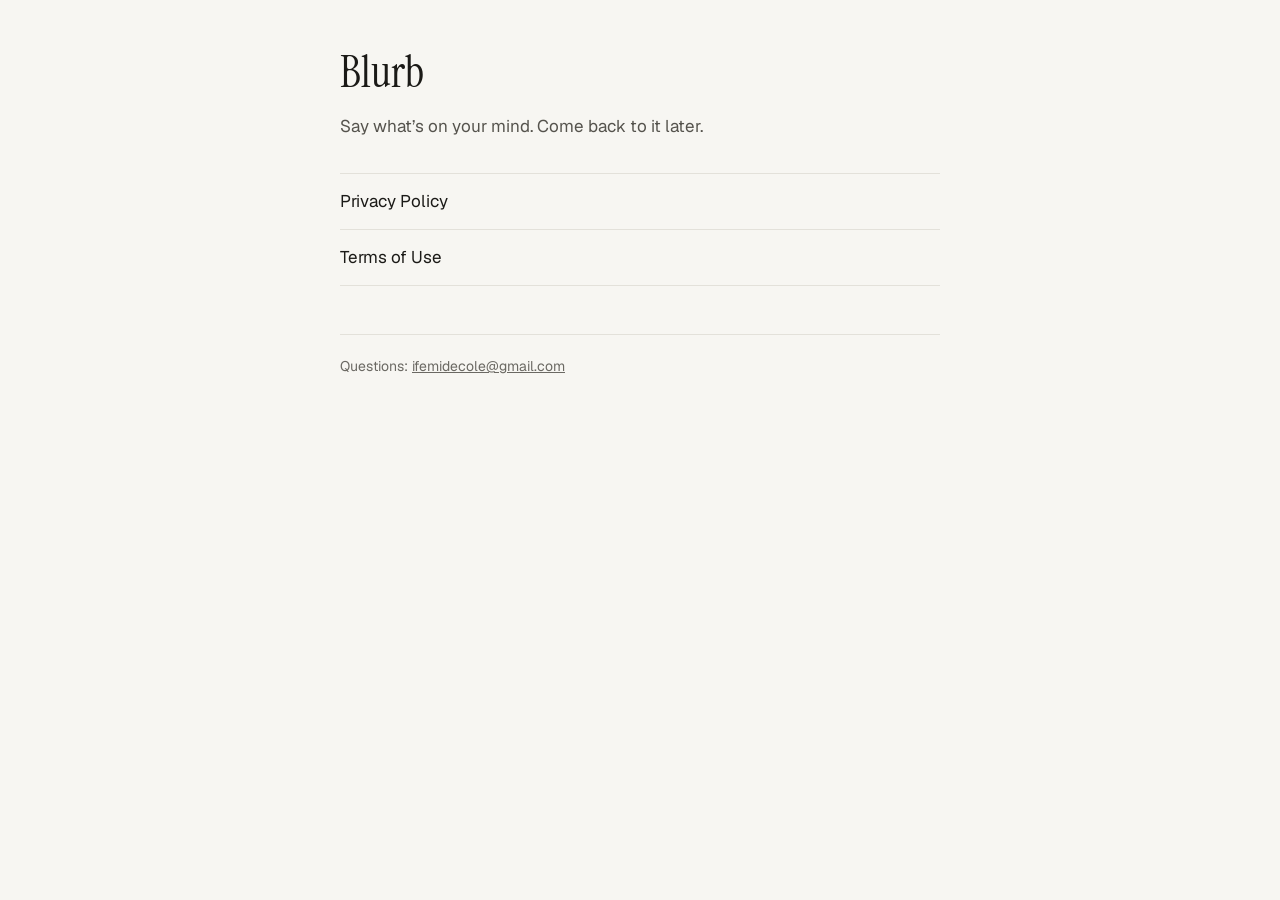
==== index.html @ 4c0948ec "Add Privacy Policy and Terms of Use pages Co-Authored-By: Claude Opus 5.5 <noreply@anthropic.com> Cl" ====
<!doctype html>
<html lang="en-GB">
<head>
<meta charset="utf-8">
<meta name="viewport" content="width=device-width, initial-scale=1">
<title>Blurb</title>
<meta name="description" content="Say what's on your mind. Come back to it later.">
<link rel="stylesheet" href="style.css">
</head>
<body>
<main>
<h1>Blurb</h1>
<p>Say what&rsquo;s on your mind. Come back to it later.</p>
<ul class="links">
<li><a href="privacy.html">Privacy Policy</a></li>
<li><a href="terms.html">Terms of Use</a></li>
</ul>
<footer>Questions: <a href="mailto:ifemidecole@gmail.com">ifemidecole@gmail.com</a></footer>
</main>
</body>
</html>
---- style.css ----
/* Blurb's colours and type (from the app's design handoff). Fonts are served
   from this site, not Google, so visiting sends nothing to anyone else. */
@font-face {
  font-family: 'Geist';
  src: url('fonts/Geist_400Regular.ttf') format('truetype');
  font-weight: 400;
  font-display: swap;
}
@font-face {
  font-family: 'Geist';
  src: url('fonts/Geist_500Medium.ttf') format('truetype');
  font-weight: 500;
  font-display: swap;
}
@font-face {
  font-family: 'Instrument Serif';
  src: url('fonts/InstrumentSerif_400Regular.ttf') format('truetype');
  font-weight: 400;
  font-display: swap;
}

:root {
  --background: #F7F6F2;
  --text-primary: #1B1A17;
  --text-secondary: #55534D;
  --text-tertiary: #6B6963;
  --border: #E3E1DA;
}

* { box-sizing: border-box; }

body {
  margin: 0;
  background: var(--background);
  color: var(--text-primary);
  font-family: 'Geist', system-ui, -apple-system, sans-serif;
  font-size: 17px;
  line-height: 1.6;
  -webkit-text-size-adjust: 100%;
}

main {
  max-width: 640px;
  margin: 0 auto;
  padding: 48px 20px 64px;
}

.home {
  display: inline-block;
  margin-bottom: 32px;
  font-family: 'Instrument Serif', Georgia, serif;
  font-size: 28px;
  color: var(--text-primary);
  text-decoration: none;
}

h1 {
  margin: 0 0 8px;
  font-family: 'Instrument Serif', Georgia, serif;
  font-weight: 400;
  font-size: 44px;
  line-height: 1.1;
}

h2 {
  margin: 36px 0 8px;
  font-size: 18px;
  font-weight: 500;
}

.updated {
  margin: 0 0 32px;
  font-size: 14px;
  color: var(--text-tertiary);
}

p, li { color: var(--text-secondary); }
strong { color: var(--text-primary); font-weight: 500; }
ul, ol { padding-left: 22px; }
li { margin-bottom: 6px; }

a { color: var(--text-primary); }
a:hover { color: var(--text-secondary); }

.links {
  list-style: none;
  padding: 0;
  margin: 32px 0 0;
  border-top: 1px solid var(--border);
}
.links li { margin: 0; border-bottom: 1px solid var(--border); }
.links a {
  display: block;
  padding: 14px 0;
  font-size: 17px;
  text-decoration: none;
}

footer {
  margin-top: 48px;
  padding-top: 20px;
  border-top: 1px solid var(--border);
  font-size: 14px;
  color: var(--text-tertiary);
}
footer a { color: var(--text-tertiary); }
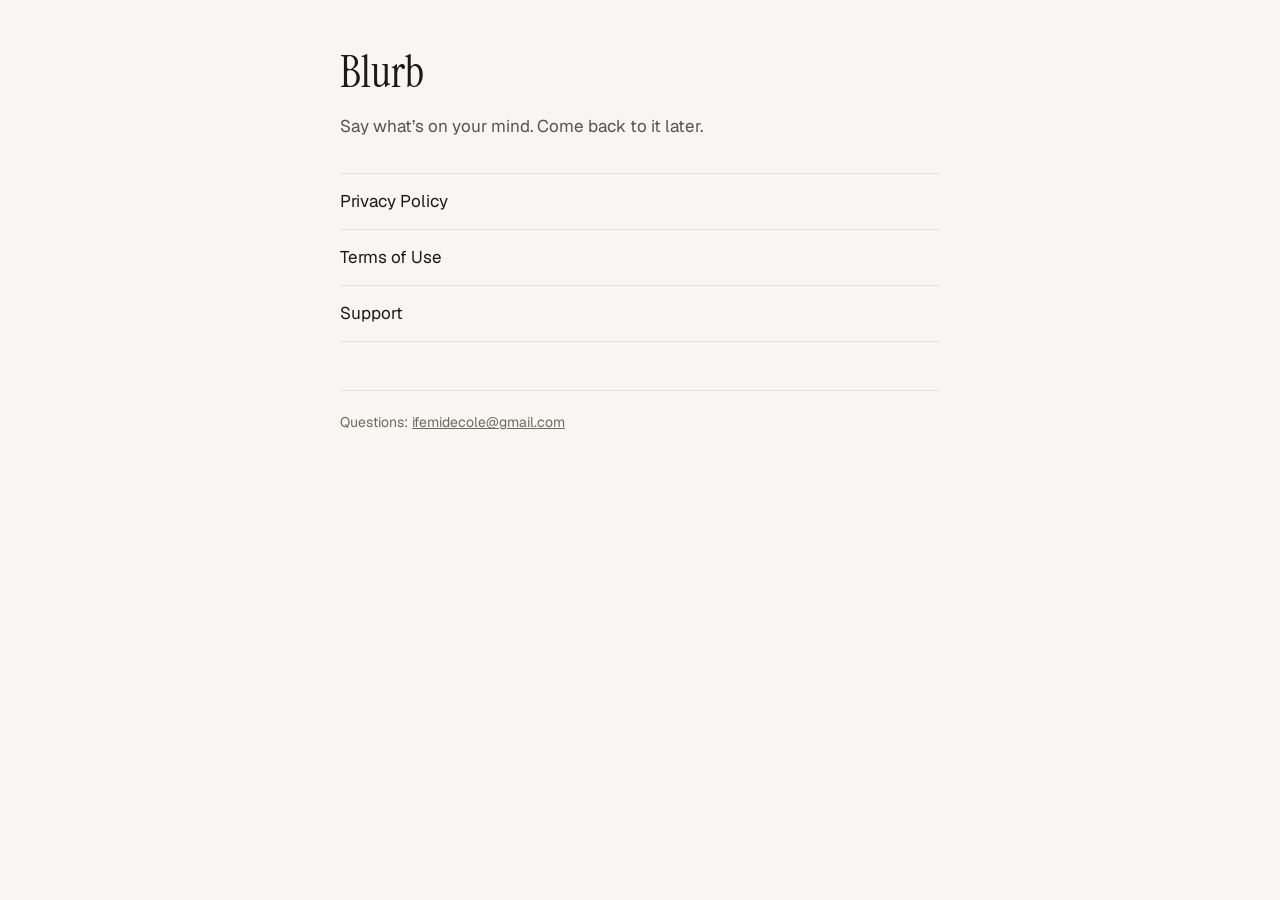
==== commit 6a8e52d3: "Add Support page for the App Store listing Co-Authored-By: Claude Opus 5.5 <noreply@anthropic.com> C" ====
--- a/index.html
+++ b/index.html
@@ -14,6 +14,7 @@
 <ul class="links">
 <li><a href="privacy.html">Privacy Policy</a></li>
 <li><a href="terms.html">Terms of Use</a></li>
+<li><a href="support.html">Support</a></li>
 </ul>
 <footer>Questions: <a href="mailto:ifemidecole@gmail.com">ifemidecole@gmail.com</a></footer>
 </main>
--- a/style.css
+++ b/style.css
@@ -68,6 +68,13 @@
   font-weight: 500;
 }
 
+h3 {
+  margin: 24px 0 4px;
+  font-size: 17px;
+  font-weight: 500;
+}
+h3 + p { margin-top: 0; }
+
 .updated {
   margin: 0 0 32px;
   font-size: 14px;
